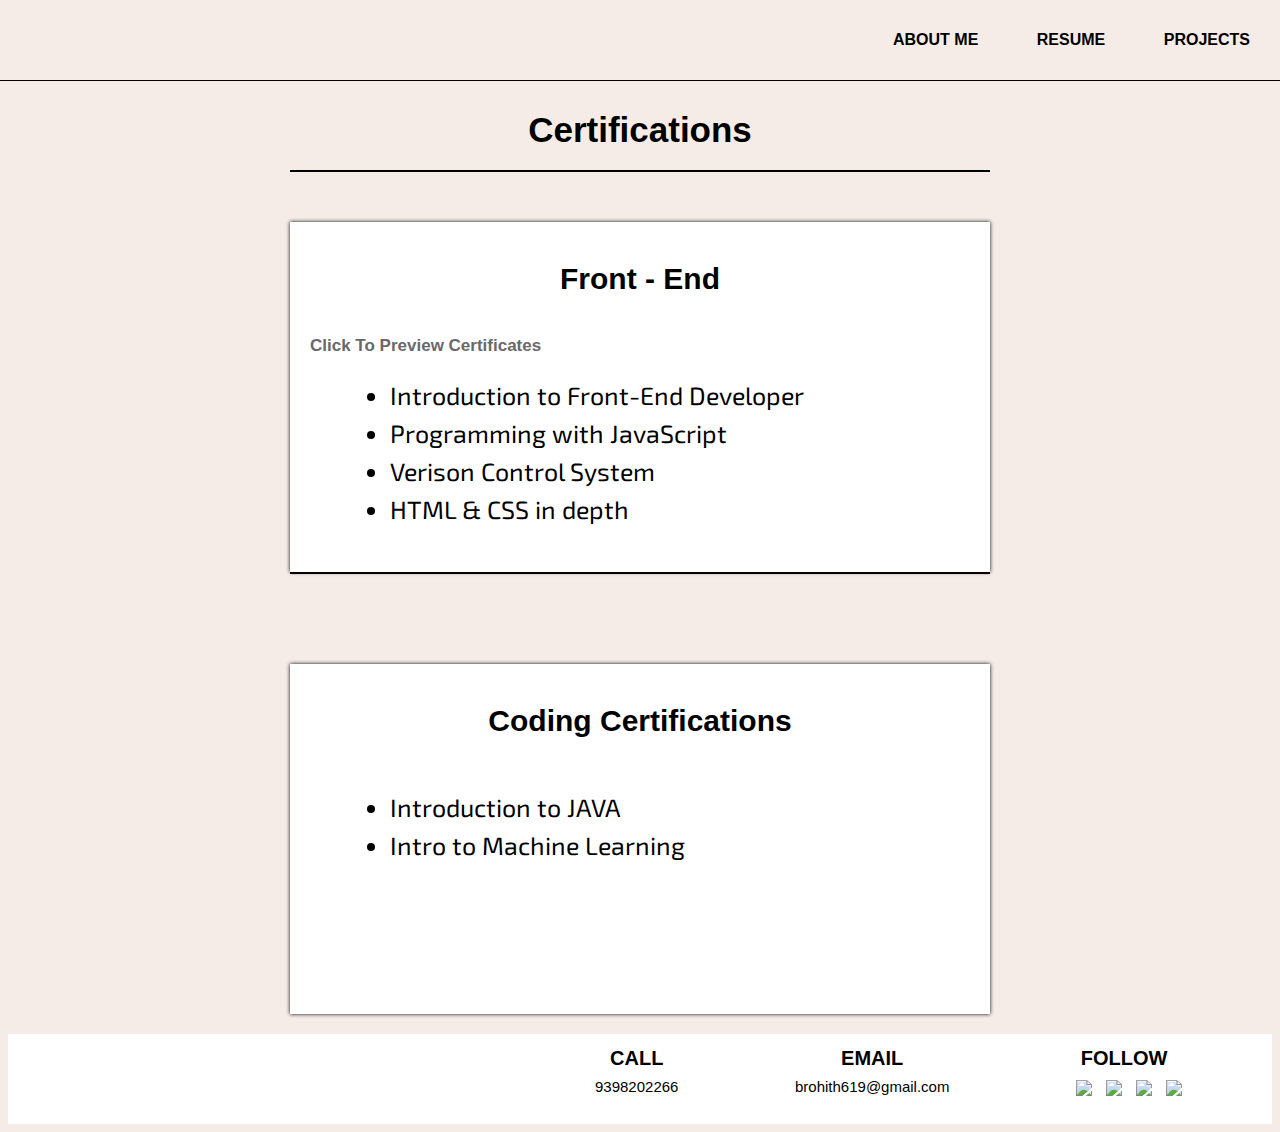
==== certificates.html @ c52df913 "added other fies" ====
<!DOCTYPE html>
<html>
  <head>
    <title>Certificates</title>
    <link rel="preconnect" href="https://fonts.googleapis.com" />
    <link rel="preconnect" href="https://fonts.gstatic.com" crossorigin />
    <link
      href="https://fonts.googleapis.com/css2?family=Exo+2:wght@100;400;900&display=swap"
      rel="stylesheet"
    />
    <link rel="icon" href="profile/logo.png" type="images" />
    <link rel="stylesheet" href="style.css" />
  </head>
  <body>
    <header class="header">
      <div class="left-header"></div>
      <div class="right-header">
        <h4 class="option">
          <a href="/portfolio/certificates.html">ABOUT ME</a>
        </h4>
        <h4 class="option">
          <a href="/portfolio/resume.html">RESUME</a>
        </h4>
        <a href="/portfolio/projects.html"><h4 class="option">PROJECTS</h4></a>
      </div>
    </header>
    <main class="main2">
      <div class="first-view">
        <p class="side-heading3">Certifications</p>
        <div class="certifications">
          <p class="side-heading2">Front - End</p>
          <p class="click">Click To Preview Certificates</p>
          <ul>
            <a
              target="_blank"
              href="https://coursera.org/share/c8a61481507fb9fa3b292ebb61e6e136"
              ><li>Introduction to Front-End Developer</li></a
            >
            <a
              target="_blank"
              href="https://coursera.org/share/5d82203c696a1a04e340f950e6e80b30"
              ><li>Programming with JavaScript</li></a
            >
            <a
              target="_blank"
              href="https://coursera.org/share/71f74a1a6179b3e1346129c60d77e1b0"
              ><li>Verison Control System</li></a
            >
            <a target="_blank" href=""><li>HTML & CSS in depth</li></a>
          </ul>
        </div>
      </div>

      <div class="first-view">
        <p class="line-gap"></p>
        <div class="certifications">
          <p class="side-heading2">Coding Certifications</p>
          <ul>
            <a
              target="_blank"
              href="https://coursera.org/share/9da56cea649c9282da317d5ae3a7afa7"
              ><li>Introduction to JAVA</li></a
            >
            <a
              target="_blank"
              href="https://www.kaggle.com/learn/certification/rohithkumarbudumuru/intro-to-machine-learning"
              ><li>Intro to Machine Learning</li></a
            >
          </ul>
        </div>
      </div>
    </main>
    <footer class="footer">
      <div class="left-footer"></div>
      <div class="right-footer">
        <div>
          <p class="call">CALL</p>
          <p class="phno">9398202266</p>
        </div>
        <div>
          <p class="email">EMAIL</p>
          <p class="mail">brohith619@gmail.com</p>
        </div>
        <div>
          <p class="follow">FOLLOW</p>
          <a href="https://www.facebook.com/rohith.budumuru.5/"
            ><img class="follow-button" src="social-media/facebook.png"
          /></a>
          <a href="https://github.com/rohithkumar619"
            ><img class="follow-button" src="social-media/github.png"
          /></a>
          <a href="https://www.linkedin.com/in/budumuru-rohith-kumar-5aa340258/"
            ><img class="follow-button" src="social-media/linkedin.png"
          /></a>
          <a href="https://www.instagram.com/rohithbudumuru619/"
            ><img class="follow-button" src="social-media/instagram.png"
          /></a>
        </div>
      </div>
    </footer>
  </body>
</html>
---- style.css ----
.h11{
    font-family: 'Teko', sans-serif;
}
.option{
    font-family: 'Rajdhani', sans-serif;
    transition:transform 0.3s;
    cursor: pointer;
}
.option:hover{
    transform:scale(1.3);
}
.header{
    display:flex;
    align-items: center;
    height:80px;
    background-color:rgba(245,236,231,255);
    position: fixed;
    top:0;
    left:0;
    right:0;
    border-bottom:1px solid black;
    z-index:100;
}
.left-header{
    width:70%;
    height:60px;
    display: flex;
    align-items:center;
    padding-left:60px;
}
.span-student1{
    font-family: 'Rajdhani', sans-serif;
    font-size:25px;
}
.right-header{
    width:30%;
    height:60px;
    display:flex;
    padding-right:30px;
    justify-content: space-between;
    align-items: center;
}
.nav{
    display: flex;
}
.left-nav{
    background-color: rgba(245,236,231,255);
    width:40%;
    height:600px;
}
.right-nav{
    width:60%;
    display: flex;
    flex-direction: column;
    margin-top:150px;
    margin-left:70px
}
.overlay{
    width:350px;
    height:450px;
    box-shadow: 0 0 10px 0.10px black;
    margin-top:100px;
    margin-left:200px;
}
.overlay:hover{
    box-shadow: 0 0 10px 0.5px grey;
 }
.overlay-div1{
    width:350px;
    height:390px;
    background-color:rgba(245,236,231,255);
    
    display:flex;
    align-items: center;
    flex-direction: column;
}

.overlay-div2{
    background-color:white;
    width:350px;
    height:60px;
    display:flex;
    align-items: center;
    justify-content:space-between;
}
.social-media{
   width:30px;
   padding-left: 20px;
   padding-right:20px; 
   transition:width,height,box-shadow .5s;
}
.social-media:hover{
    width:35px;
    height:40px;
    box-shadow: 0 0 10px 0.5px black;
}
.profile-photo{
    margin-top:40px;
    width:150px;
    height:150px;
    object-fit: cover;
    border-radius:50%;
    transition: transform 0.3s;
}
.profile-photo:hover{
    transform: scale(1.05);
    box-shadow: 0 0 10px 0.3px black;
}
.name{
    font-size:40px;
    width:200px;
    text-align: center;
    margin: 0;
    margin-top: 20px;
    line-height: 40px;
    font-family: 'Teko', sans-serif;
    padding-bottom:20px;
    border-bottom:3px solid black;
}
.student,.call,.email,.follow{
    font-family: 'Rajdhani', sans-serif;
    font-size:30px;
    margin:0;
    margin-top:13px;
}
.about-me{
    display: flex;
    flex-direction: column;
}
.hello{
    font-family: 'Poppins', sans-serif;
    font-size:50px;
    font-weight: bold;
}
.about-me{
    font-size:17px;
    font-weight: bold;
    margin-top:-40px;
    font-family: 'Rajdhani', sans-serif;
}
.footer{
    display:flex;
    justify-content: space-between;
    background-color: white;
    margin-top:20px;
}
.left-footer{
    width:50%;
}
.right-footer{
    display:flex;
    justify-content: space-between;
    width:50%;
    display:flex;
    height:90px;
    text-align: center;
    padding-right:90px;
}
.call,.email,.follow{
    font-family: 'Rajdhani', sans-serif;
    font-size:20px;
    font-weight: bold;
    margin:0;
    margin-top:13px;
}
.phno,.mail{
    font-family: 'Rajdhani', sans-serif;
    font-size:15px;
    margin:0;
    margin-top:8px;
}
a{
    text-decoration: none;
}
.resume-button,.project-button,.certificate-button{
    width:100px;
    height:30px;
    border-radius:3px;
    font-weight: bold;
    color:black;
    border-color:black;
    border-width:1px;
    box-shadow: 0 0 10px 0.2px grey;
    border-style: solid;
    background-color: rgba(245,236,231,255);
    transition:transform .2s;
    margin-right:10px;
}
.resume-button:hover,.project-button:hover,.certificate-button:hover{
    transform:scale(1.1);
}
.follow-button{
    width:20px;
    padding-left:10px;
    margin-top:10px;
    transition:transform 0.3s;
}
.follow-button:hover{
    transform:scale(1.1);
}
@media(max-width:1200px){
    .overlay{
        width:350px;
        display: flex;
        flex-direction:column;
        margin-left:10px;
    }
    .overlay-div1{
        width:350px;
        height:390px;
        background-color:rgba(245,236,231,255);
    }
    .overlay-div2 {
        width: 350px;
      }
      .social-media{
        width:20px;
        padding-right:10;
        padding-left:10;
    }
    .right-nav{
        margin-left:170px
    }
    .option{
        padding-left:15px;
        text-align: center;
    }
}
@media(max-width:600px){
    .left-header{
        margin-left:-30px;
        font-size:13px;
        width:40%;
    }
    .right-header{
        width:50%;
        height:60px;
        display:flex;
        padding-right:-10px;
        justify-content: space-between;
        align-items: center;
    }
    .overlay{
        width:180px;
        margin-left:10px;
    }
    .overlay-div1{
        width:180px;
        height:390px;
        background-color:rgba(245,236,231,255);
    }
    .right-header{
    width:60%;
    padding-right:30px;
    }
    .option{
        padding-left:15px;
        text-align: center;
    }
    .overlay-div2{
        width:180px;
    }
    .name{
        border-bottom:none;
    }
    .social-media{
        width:20px;
        padding-right:10;
        padding-left:10;
    }
    .right-nav{
        width:300px;
        margin-top:160px;
        margin-left:60px;
    }
}
body{
    background-color:rgba(245,236,231,255);
}
.resume-js{
    font-family: 'Poppins', sans-serif;
    font-size:40px;
    font-weight: bold;
    margin-bottom:20px;
    margin-top:100px;
}
.side-heading{
    font-family: 'Rajdhani', sans-serif;
    font-size:30px;
    font-weight: bold;
    margin-left:-250px;
}
.first-view{
    border-top:2px solid black;
}
.main2{
    display:flex;
    justify-content: center;
    align-items:center;
    flex-direction:column;
}
.education-box,.skill-box,.certifications,.projects{
    background-color:white;
    box-shadow:0 0 4px 0.10px black;
    width:700px;
    height:350px;
    display:flex;
    flex-direction:column;
}
.education-box:hover,.skill-box:hover,.certifications:hover,.projects:hover{
    box-shadow: 0 0 10px 0.5px grey;
}
.edu-list{
    width:100%;
    height:350;
    display:flex;
    flex-direction:column;
    align-items: center;
}
.date{
    color:grey;
    margin-top:25px;
    margin-left:30px;
    font-size:20px;
    font-family: 'Rajdhani', sans-serif;
    font-weight:bold;
    margin-right:13px;
    margin-bottom:5px;
    background-color:rgba(245,236,231,255);
    width:110px;
    box-shadow:0 0 2px 0.2px grey;
}
.edu,.location{
    color:rgb(105, 105, 105);
    font-size:17px;
    font-family: 'Poppins', sans-serif;
    font-weight:bold;
    margin:0;
    margin-right:13px;
    margin-top:6px;
}
.clg-name{
    font-family: 'Poppins', sans-serif;
    color:black;
    font-size:22px;
    font-weight:bold;
    margin:0;
    margin-right:13px;
    margin-top:8px;
}
.side-heading2{
    font-family: 'Rajdhani', sans-serif;
    font-size:30px;
    font-weight: bold;
    text-align: center;
    margin-top:40px;
}
.coding{
    width:40px;
    transition:transform 0.5s;
    position: relative;
    cursor: pointer;
}
.coding:hover{
    transform:scale(1.3);
}
.programming,.front-end{
    display: flex;
    margin-left:50px;
    margin-right:50px;
    margin-top:50px;
    margin-bottom:10px;
    justify-content: space-between;
}
li{
    font-family: 'Exo 2', sans-serif;
    font-size:25px;
    margin-top:8px;
    margin-left:60px;
    color:black;
    transition:transform 0.5s;
}
li:hover{
    color:gray;
    transform:scale(1.1);
    margin-right:150px;
}
a{
    text-decoration:none;
    color: black;
}
.click{
    color:rgb(105, 105, 105);
    font-size:17px;
    font-family: 'Poppins', sans-serif;
    font-weight:bold;
    margin:0;
    margin-right:13px;
    margin-top:10px;
    margin-left:20px;
}
.line-gap{
    margin:90px;
}
.Heading{
    margin-top:110px;
    margin-left:-750px;
    margin-bottom:30px;
    font-family: 'Poppins', sans-serif;
    font-size:26px;
    font-weight:bold;
    text-decoration:underline;
}
.side-heading3{
    margin-top:100px;
    font-family: 'Rajdhani', sans-serif;
    font-size:35px;
    font-weight: bold;
    text-align: center;
    padding-bottom:20px;
    margin-bottom:50px;
    border-bottom:2px solid black;
}
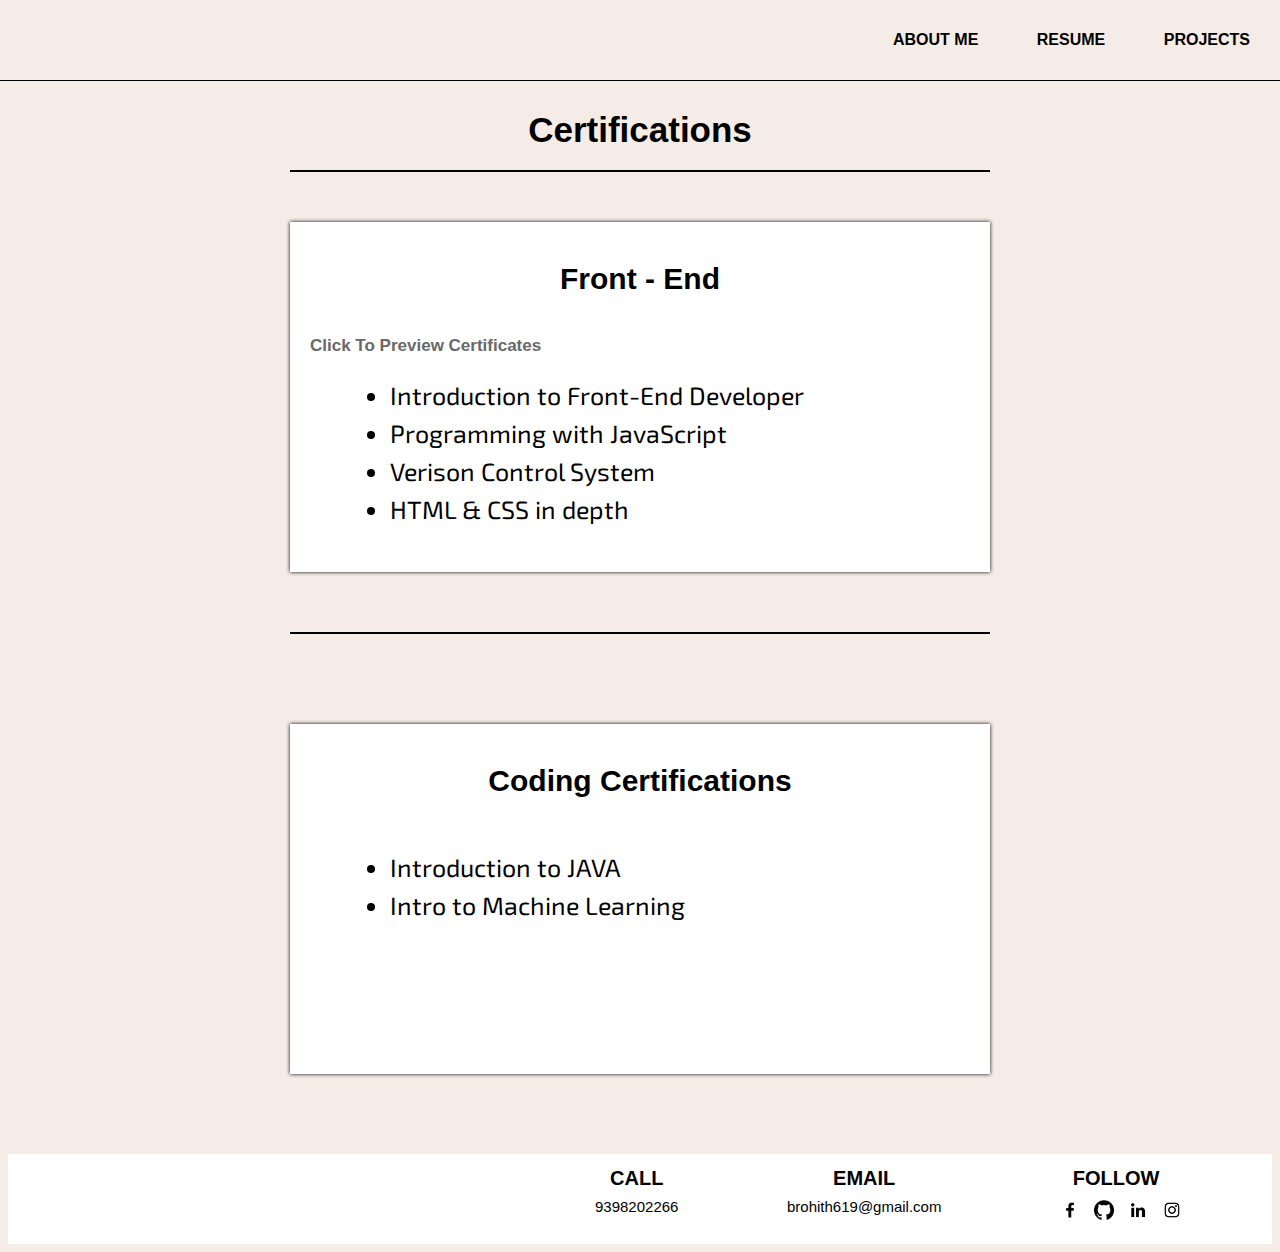
==== commit 6b8f62a8: "Update certificates.html" ====
--- a/certificates.html
+++ b/certificates.html
@@ -46,7 +46,8 @@
               href="https://coursera.org/share/71f74a1a6179b3e1346129c60d77e1b0"
               ><li>Verison Control System</li></a
             >
-            <a target="_blank" href=""><li>HTML & CSS in depth</li></a>
+            <a target="_blank" href="https://www.coursera.org/account/accomplishments/verify/J5JNPDZTN7XX"
+              ><li>HTML & CSS in depth</li></a>
           </ul>
         </div>
       </div>
--- a/style.css
+++ b/style.css
@@ -1,423 +1,461 @@
-.h11{
-    font-family: 'Teko', sans-serif;
-}
-.option{
-    font-family: 'Rajdhani', sans-serif;
-    transition:transform 0.3s;
-    cursor: pointer;
-}
-.option:hover{
-    transform:scale(1.3);
-}
-.header{
-    display:flex;
-    align-items: center;
-    height:80px;
-    background-color:rgba(245,236,231,255);
-    position: fixed;
-    top:0;
-    left:0;
-    right:0;
-    border-bottom:1px solid black;
-    z-index:100;
-}
-.left-header{
-    width:70%;
-    height:60px;
+.h11 {
+  font-family: "Teko", sans-serif;
+}
+.option {
+  font-family: "Rajdhani", sans-serif;
+  transition: transform 0.3s;
+  cursor: pointer;
+}
+.option:hover {
+  transform: scale(1.3);
+}
+.header {
+  display: flex;
+  align-items: center;
+  height: 80px;
+  background-color: rgba(245, 236, 231, 255);
+  position: fixed;
+  top: 0;
+  left: 0;
+  right: 0;
+  border-bottom: 1px solid black;
+  z-index: 100;
+}
+.left-header {
+  width: 70%;
+  height: 60px;
+  display: flex;
+  align-items: center;
+  padding-left: 60px;
+}
+.span-student1 {
+  font-family: "Rajdhani", sans-serif;
+  font-size: 25px;
+}
+.right-header {
+  width: 30%;
+  height: 60px;
+  display: flex;
+  padding-right: 30px;
+  justify-content: space-between;
+  align-items: center;
+}
+.nav {
+  display: flex;
+}
+.left-nav {
+  background-color: rgba(245, 236, 231, 255);
+  width: 40%;
+  height: 600px;
+}
+.right-nav {
+  width: 60%;
+  display: flex;
+  flex-direction: column;
+  margin-top: 150px;
+  margin-left: 70px;
+}
+.overlay {
+  width: 350px;
+  height: 450px;
+  box-shadow: 0 0 10px 0.1px black;
+  margin-top: 100px;
+  margin-left: 200px;
+}
+.overlay:hover {
+  box-shadow: 0 0 10px 0.5px grey;
+}
+.overlay-div1 {
+  width: 350px;
+  height: 390px;
+  background-color: rgba(245, 236, 231, 255);
+
+  display: flex;
+  align-items: center;
+  flex-direction: column;
+}
+
+.overlay-div2 {
+  background-color: white;
+  width: 350px;
+  height: 60px;
+  display: flex;
+  align-items: center;
+  justify-content: space-between;
+}
+.social-media {
+  width: 30px;
+  padding-left: 20px;
+  padding-right: 20px;
+  transition: width, height, box-shadow 0.5s;
+}
+.social-media:hover {
+  width: 35px;
+  height: 40px;
+  box-shadow: 0 0 10px 0.5px black;
+}
+.profile-photo {
+  margin-top: 40px;
+  width: 150px;
+  height: 150px;
+  object-fit: cover;
+  border-radius: 50%;
+  transition: transform 0.3s;
+}
+.profile-photo:hover {
+  transform: scale(1.05);
+  box-shadow: 0 0 10px 0.3px black;
+}
+.name {
+  font-size: 40px;
+  width: 200px;
+  text-align: center;
+  margin: 0;
+  margin-top: 20px;
+  line-height: 40px;
+  font-family: "Teko", sans-serif;
+  padding-bottom: 20px;
+  border-bottom: 3px solid black;
+}
+.student,
+.call,
+.email,
+.follow {
+  font-family: "Rajdhani", sans-serif;
+  font-size: 30px;
+  margin: 0;
+  margin-top: 13px;
+}
+.about-me {
+  display: flex;
+  flex-direction: column;
+}
+.hello {
+  font-family: "Poppins", sans-serif;
+  font-size: 50px;
+  font-weight: bold;
+}
+.about-me {
+  font-size: 17px;
+  font-weight: bold;
+  margin-top: -40px;
+  font-family: "Rajdhani", sans-serif;
+}
+.footer {
+  display: flex;
+  justify-content: space-between;
+  background-color: white;
+  margin-top: 20px;
+}
+.left-footer {
+  width: 50%;
+}
+.right-footer {
+  display: flex;
+  justify-content: space-between;
+  width: 50%;
+  display: flex;
+  height: 90px;
+  text-align: center;
+  padding-right: 90px;
+}
+.call,
+.email,
+.follow {
+  font-family: "Rajdhani", sans-serif;
+  font-size: 20px;
+  font-weight: bold;
+  margin: 0;
+  margin-top: 13px;
+}
+.phno,
+.mail {
+  font-family: "Rajdhani", sans-serif;
+  font-size: 15px;
+  margin: 0;
+  margin-top: 8px;
+}
+a {
+  text-decoration: none;
+}
+.resume-button,
+.project-button,
+.certificate-button {
+  width: 100px;
+  height: 30px;
+  border-radius: 3px;
+  font-weight: bold;
+  color: black;
+  border-color: black;
+  border-width: 1px;
+  box-shadow: 0 0 10px 0.2px grey;
+  border-style: solid;
+  background-color: rgba(245, 236, 231, 255);
+  transition: transform 0.2s;
+  margin-right: 10px;
+}
+.resume-button:hover,
+.project-button:hover,
+.certificate-button:hover {
+  transform: scale(1.1);
+}
+.follow-button {
+  width: 20px;
+  padding-left: 10px;
+  margin-top: 10px;
+  transition: transform 0.3s;
+}
+.follow-button:hover {
+  transform: scale(1.1);
+}
+@media (max-width: 1200px) {
+  .overlay {
+    width: 350px;
     display: flex;
-    align-items:center;
-    padding-left:60px;
-}
-.span-student1{
-    font-family: 'Rajdhani', sans-serif;
-    font-size:25px;
-}
-.right-header{
-    width:30%;
-    height:60px;
-    display:flex;
-    padding-right:30px;
+    flex-direction: column;
+    margin-left: 10px;
+  }
+  .overlay-div1 {
+    width: 350px;
+    height: 390px;
+    background-color: rgba(245, 236, 231, 255);
+  }
+  .overlay-div2 {
+    width: 350px;
+  }
+  .social-media {
+    width: 20px;
+    padding-right: 10;
+    padding-left: 10;
+  }
+  .right-nav {
+    margin-left: 170px;
+  }
+  .option {
+    padding-left: 15px;
+    text-align: center;
+  }
+}
+@media (max-width: 600px) {
+  .left-header {
+    margin-top: 10px;
+    margin-left: -30px;
+    font-size: 13px;
+    width: 40%;
+  }
+  .right-header {
+    width: 50%;
+    height: 60px;
+    display: flex;
+    padding-right: -10px;
     justify-content: space-between;
     align-items: center;
-}
-.nav{
-    display: flex;
-}
-.left-nav{
-    background-color: rgba(245,236,231,255);
-    width:40%;
-    height:600px;
-}
-.right-nav{
-    width:60%;
-    display: flex;
-    flex-direction: column;
-    margin-top:150px;
-    margin-left:70px
-}
-.overlay{
-    width:350px;
-    height:450px;
-    box-shadow: 0 0 10px 0.10px black;
-    margin-top:100px;
-    margin-left:200px;
-}
-.overlay:hover{
-    box-shadow: 0 0 10px 0.5px grey;
- }
-.overlay-div1{
-    width:350px;
-    height:390px;
-    background-color:rgba(245,236,231,255);
-    
-    display:flex;
-    align-items: center;
-    flex-direction: column;
-}
-
-.overlay-div2{
-    background-color:white;
-    width:350px;
-    height:60px;
-    display:flex;
-    align-items: center;
-    justify-content:space-between;
-}
-.social-media{
-   width:30px;
-   padding-left: 20px;
-   padding-right:20px; 
-   transition:width,height,box-shadow .5s;
-}
-.social-media:hover{
-    width:35px;
-    height:40px;
-    box-shadow: 0 0 10px 0.5px black;
-}
-.profile-photo{
-    margin-top:40px;
-    width:150px;
-    height:150px;
-    object-fit: cover;
-    border-radius:50%;
-    transition: transform 0.3s;
-}
-.profile-photo:hover{
-    transform: scale(1.05);
-    box-shadow: 0 0 10px 0.3px black;
-}
-.name{
-    font-size:40px;
-    width:200px;
+  }
+  .overlay {
+    width: 180px;
+    margin-left: 10px;
+  }
+  .overlay-div1 {
+    width: 180px;
+    height: 390px;
+    background-color: rgba(245, 236, 231, 255);
+  }
+  .right-header {
+    width: 60%;
+    padding-right: 30px;
+  }
+  .option {
+    padding-left: 15px;
     text-align: center;
-    margin: 0;
-    margin-top: 20px;
-    line-height: 40px;
-    font-family: 'Teko', sans-serif;
-    padding-bottom:20px;
-    border-bottom:3px solid black;
-}
-.student,.call,.email,.follow{
-    font-family: 'Rajdhani', sans-serif;
-    font-size:30px;
-    margin:0;
-    margin-top:13px;
-}
-.about-me{
-    display: flex;
-    flex-direction: column;
-}
-.hello{
-    font-family: 'Poppins', sans-serif;
-    font-size:50px;
-    font-weight: bold;
-}
-.about-me{
-    font-size:17px;
-    font-weight: bold;
-    margin-top:-40px;
-    font-family: 'Rajdhani', sans-serif;
-}
-.footer{
-    display:flex;
-    justify-content: space-between;
-    background-color: white;
-    margin-top:20px;
-}
-.left-footer{
-    width:50%;
-}
-.right-footer{
-    display:flex;
-    justify-content: space-between;
-    width:50%;
-    display:flex;
-    height:90px;
-    text-align: center;
-    padding-right:90px;
-}
-.call,.email,.follow{
-    font-family: 'Rajdhani', sans-serif;
-    font-size:20px;
-    font-weight: bold;
-    margin:0;
-    margin-top:13px;
-}
-.phno,.mail{
-    font-family: 'Rajdhani', sans-serif;
-    font-size:15px;
-    margin:0;
-    margin-top:8px;
-}
-a{
-    text-decoration: none;
-}
-.resume-button,.project-button,.certificate-button{
-    width:100px;
-    height:30px;
-    border-radius:3px;
-    font-weight: bold;
-    color:black;
-    border-color:black;
-    border-width:1px;
-    box-shadow: 0 0 10px 0.2px grey;
-    border-style: solid;
-    background-color: rgba(245,236,231,255);
-    transition:transform .2s;
-    margin-right:10px;
-}
-.resume-button:hover,.project-button:hover,.certificate-button:hover{
-    transform:scale(1.1);
-}
-.follow-button{
-    width:20px;
-    padding-left:10px;
-    margin-top:10px;
-    transition:transform 0.3s;
-}
-.follow-button:hover{
-    transform:scale(1.1);
-}
-@media(max-width:1200px){
-    .overlay{
-        width:350px;
-        display: flex;
-        flex-direction:column;
-        margin-left:10px;
-    }
-    .overlay-div1{
-        width:350px;
-        height:390px;
-        background-color:rgba(245,236,231,255);
-    }
-    .overlay-div2 {
-        width: 350px;
-      }
-      .social-media{
-        width:20px;
-        padding-right:10;
-        padding-left:10;
-    }
-    .right-nav{
-        margin-left:170px
-    }
-    .option{
-        padding-left:15px;
-        text-align: center;
-    }
-}
-@media(max-width:600px){
-    .left-header{
-        margin-left:-30px;
-        font-size:13px;
-        width:40%;
-    }
-    .right-header{
-        width:50%;
-        height:60px;
-        display:flex;
-        padding-right:-10px;
-        justify-content: space-between;
-        align-items: center;
-    }
-    .overlay{
-        width:180px;
-        margin-left:10px;
-    }
-    .overlay-div1{
-        width:180px;
-        height:390px;
-        background-color:rgba(245,236,231,255);
-    }
-    .right-header{
-    width:60%;
-    padding-right:30px;
-    }
-    .option{
-        padding-left:15px;
-        text-align: center;
-    }
-    .overlay-div2{
-        width:180px;
-    }
-    .name{
-        border-bottom:none;
-    }
-    .social-media{
-        width:20px;
-        padding-right:10;
-        padding-left:10;
-    }
-    .right-nav{
-        width:300px;
-        margin-top:160px;
-        margin-left:60px;
-    }
-}
-body{
-    background-color:rgba(245,236,231,255);
-}
-.resume-js{
-    font-family: 'Poppins', sans-serif;
-    font-size:40px;
-    font-weight: bold;
-    margin-bottom:20px;
-    margin-top:100px;
-}
-.side-heading{
-    font-family: 'Rajdhani', sans-serif;
-    font-size:30px;
-    font-weight: bold;
-    margin-left:-250px;
-}
-.first-view{
-    border-top:2px solid black;
-}
-.main2{
-    display:flex;
-    justify-content: center;
-    align-items:center;
-    flex-direction:column;
-}
-.education-box,.skill-box,.certifications,.projects{
-    background-color:white;
-    box-shadow:0 0 4px 0.10px black;
-    width:700px;
-    height:350px;
-    display:flex;
-    flex-direction:column;
-}
-.education-box:hover,.skill-box:hover,.certifications:hover,.projects:hover{
-    box-shadow: 0 0 10px 0.5px grey;
-}
-.edu-list{
-    width:100%;
-    height:350;
-    display:flex;
-    flex-direction:column;
-    align-items: center;
-}
-.date{
-    color:grey;
-    margin-top:25px;
-    margin-left:30px;
-    font-size:20px;
-    font-family: 'Rajdhani', sans-serif;
-    font-weight:bold;
-    margin-right:13px;
-    margin-bottom:5px;
-    background-color:rgba(245,236,231,255);
-    width:110px;
-    box-shadow:0 0 2px 0.2px grey;
-}
-.edu,.location{
-    color:rgb(105, 105, 105);
-    font-size:17px;
-    font-family: 'Poppins', sans-serif;
-    font-weight:bold;
-    margin:0;
-    margin-right:13px;
-    margin-top:6px;
-}
-.clg-name{
-    font-family: 'Poppins', sans-serif;
-    color:black;
-    font-size:22px;
-    font-weight:bold;
-    margin:0;
-    margin-right:13px;
-    margin-top:8px;
-}
-.side-heading2{
-    font-family: 'Rajdhani', sans-serif;
-    font-size:30px;
-    font-weight: bold;
-    text-align: center;
-    margin-top:40px;
-}
-.coding{
-    width:40px;
-    transition:transform 0.5s;
-    position: relative;
-    cursor: pointer;
-}
-.coding:hover{
-    transform:scale(1.3);
-}
-.programming,.front-end{
-    display: flex;
-    margin-left:50px;
-    margin-right:50px;
-    margin-top:50px;
-    margin-bottom:10px;
-    justify-content: space-between;
-}
-li{
-    font-family: 'Exo 2', sans-serif;
-    font-size:25px;
-    margin-top:8px;
-    margin-left:60px;
-    color:black;
-    transition:transform 0.5s;
-}
-li:hover{
-    color:gray;
-    transform:scale(1.1);
-    margin-right:150px;
-}
-a{
-    text-decoration:none;
-    color: black;
-}
-.click{
-    color:rgb(105, 105, 105);
-    font-size:17px;
-    font-family: 'Poppins', sans-serif;
-    font-weight:bold;
-    margin:0;
-    margin-right:13px;
-    margin-top:10px;
-    margin-left:20px;
-}
-.line-gap{
-    margin:90px;
-}
-.Heading{
-    margin-top:110px;
-    margin-left:-750px;
-    margin-bottom:30px;
-    font-family: 'Poppins', sans-serif;
-    font-size:26px;
-    font-weight:bold;
-    text-decoration:underline;
-}
-.side-heading3{
-    margin-top:100px;
-    font-family: 'Rajdhani', sans-serif;
-    font-size:35px;
-    font-weight: bold;
-    text-align: center;
-    padding-bottom:20px;
-    margin-bottom:50px;
-    border-bottom:2px solid black;
-}+  }
+  .overlay-div2 {
+    visibility: hidden;
+  }
+  .name {
+    border-bottom: none;
+  }
+  .social-media {
+    width: 20px;
+    padding-right: 10;
+    padding-left: 10;
+  }
+  .nav {
+    margin-top: 50px;
+  }
+  .left-nav {
+    width: 40%;
+    height: 600px;
+  }
+  .right-nav {
+    width: 300px;
+    margin-top: 160px;
+    margin-left: 60px;
+  }
+  .header {
+    height: 130px;
+  }
+  .resume-button,
+  .certificate-button,
+  .project-button {
+    margin-top: 10px;
+  }
+  .right-footer {
+    width: 65%;
+  }
+}
+body {
+  background-color: rgba(245, 236, 231, 255);
+}
+.resume-js {
+  font-family: "Poppins", sans-serif;
+  font-size: 40px;
+  font-weight: bold;
+  margin-bottom: 20px;
+  margin-top: 100px;
+}
+.side-heading {
+  font-family: "Rajdhani", sans-serif;
+  font-size: 30px;
+  font-weight: bold;
+  margin-left: -100px;
+}
+.first-view {
+  border-top: 2px solid black;
+  margin-bottom:60px;
+}
+.main2 {
+  display: flex;
+  justify-content: center;
+  align-items: center;
+  flex-direction: column;
+}
+.education-box,
+.skill-box,
+.certifications,
+.projects {
+  background-color: white;
+  box-shadow: 0 0 4px 0.1px black;
+  width: 700px;
+  height: 350px;
+  display: flex;
+  flex-direction: column;
+}
+.education-box:hover,
+.skill-box:hover,
+.certifications:hover,
+.projects:hover {
+  box-shadow: 0 0 10px 0.5px grey;
+}
+.edu-list {
+  width: 100%;
+  height: 350;
+  display: flex;
+  flex-direction: column;
+  align-items: center;
+}
+.date {
+  color: grey;
+  margin-top: 25px;
+  margin-left: 30px;
+  font-size: 20px;
+  font-family: "Rajdhani", sans-serif;
+  font-weight: bold;
+  margin-right: 13px;
+  margin-bottom: 5px;
+  background-color: rgba(245, 236, 231, 255);
+  width: 110px;
+  box-shadow: 0 0 2px 0.2px grey;
+}
+.edu,
+.location {
+  color: rgb(105, 105, 105);
+  font-size: 17px;
+  font-family: "Poppins", sans-serif;
+  font-weight: bold;
+  margin: 0;
+  margin-right: 13px;
+  margin-top: 6px;
+}
+.clg-name {
+  font-family: "Poppins", sans-serif;
+  color: black;
+  font-size: 22px;
+  font-weight: bold;
+  margin: 0;
+  margin-right: 13px;
+  margin-top: 8px;
+}
+.side-heading2 {
+  font-family: "Rajdhani", sans-serif;
+  font-size: 30px;
+  font-weight: bold;
+  text-align: center;
+  margin-top: 40px;
+}
+.coding {
+  width: 40px;
+  transition: transform 0.5s;
+  position: relative;
+  cursor: pointer;
+}
+.coding:hover {
+  transform: scale(1.3);
+}
+.programming,
+.front-end {
+  display: flex;
+  margin-left: 50px;
+  margin-right: 50px;
+  margin-top: 50px;
+  margin-bottom: 10px;
+  justify-content: space-between;
+}
+li {
+  font-family: "Exo 2", sans-serif;
+  font-size: 25px;
+  margin-top: 8px;
+  margin-left: 60px;
+  color: black;
+  transition: transform 0.5s;
+}
+li:hover {
+  color: gray;
+  transform: scale(1.1);
+  margin-right: 150px;
+}
+a {
+  text-decoration: none;
+  color: black;
+}
+.click {
+  color: rgb(105, 105, 105);
+  font-size: 17px;
+  font-family: "Poppins", sans-serif;
+  font-weight: bold;
+  margin: 0;
+  margin-right: 13px;
+  margin-top: 10px;
+  margin-left: 20px;
+}
+.line-gap {
+  margin: 90px;
+}
+.Heading {
+  margin-top: 110px;
+  margin-left: -400px;
+  margin-bottom: 30px;
+  font-family: "Poppins", sans-serif;
+  font-size: 26px;
+  font-weight: bold;
+  text-decoration: underline;
+}
+.side-heading3 {
+  margin-top: 100px;
+  font-family: "Rajdhani", sans-serif;
+  font-size: 35px;
+  font-weight: bold;
+  text-align: center;
+  padding-bottom: 20px;
+  margin-bottom: 50px;
+  border-bottom: 2px solid black;
+}
